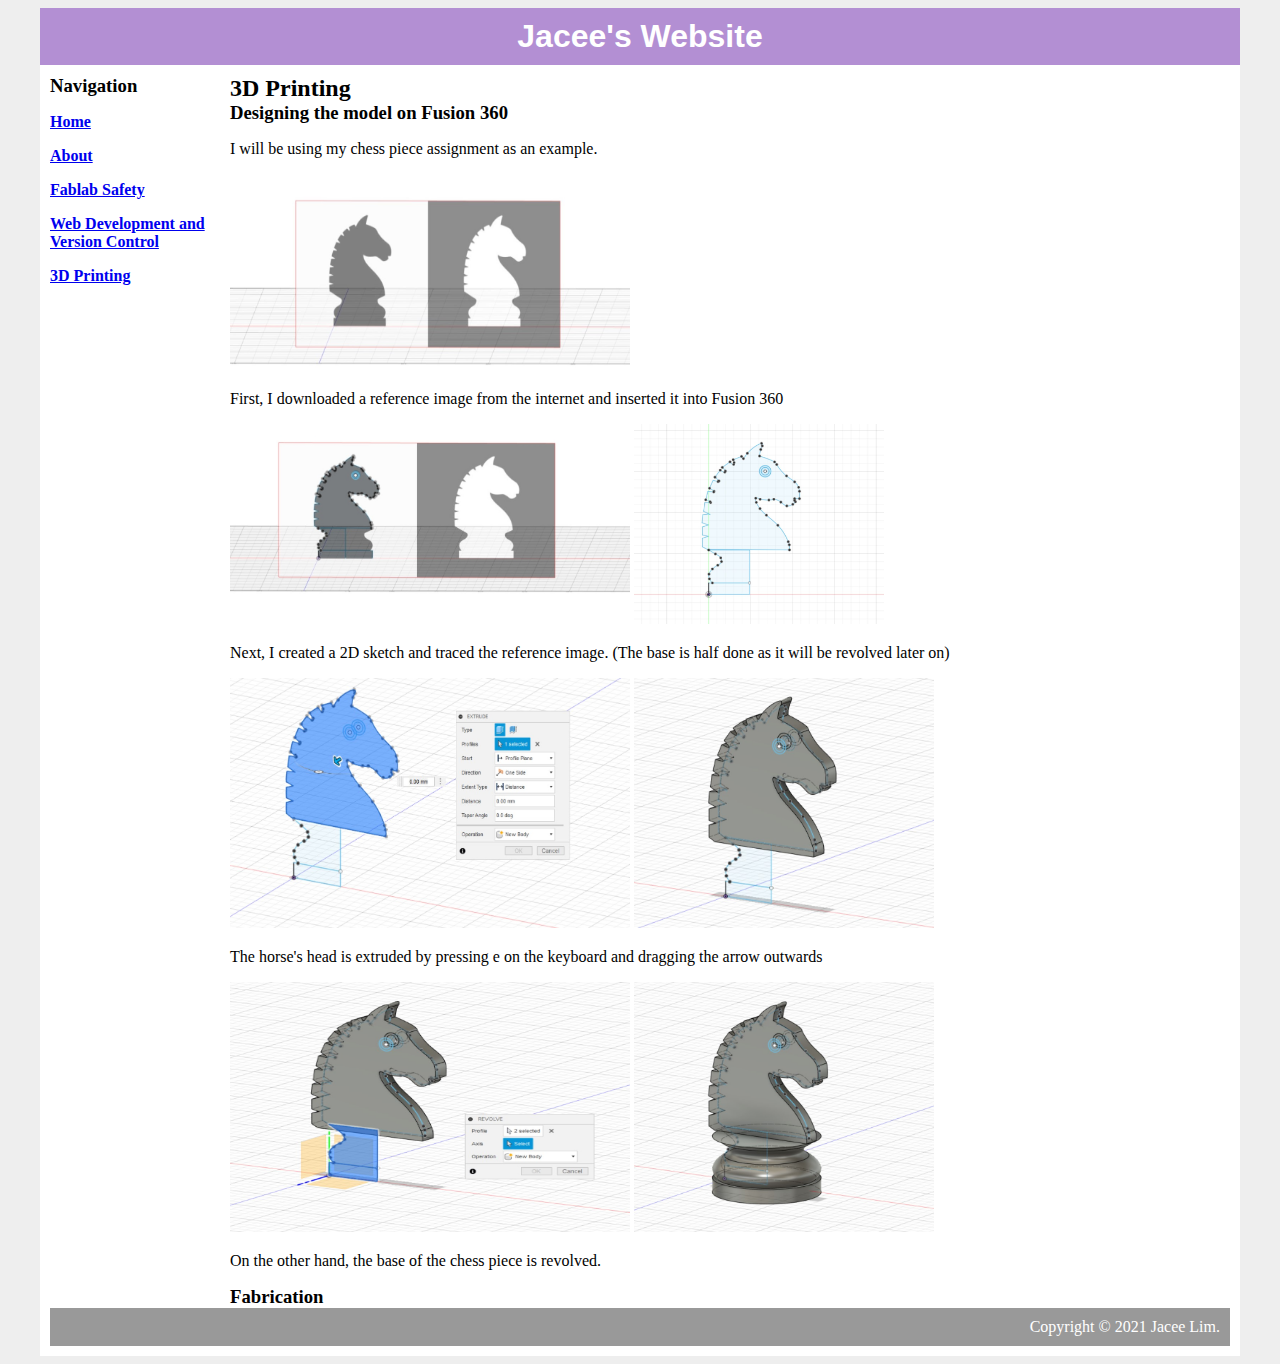
==== 3D.html @ b0611017 "added 3D printing CAD part" ====
<html>

<head>
    <title>My Website</title>
    <link rel="stylesheet" type="text/css" href="css/style.css" />
</head>

<body>
    <div id="container">
        <div id="header">
            <h1>Jacee's Website</h1>
        </div>
        <div id="content">
            <div id="nav">
                <h3>Navigation</h3>
                <ul>
                    <p><a class="selected" href="index.html">Home</a></p>
                    <p><a class="selected" href="About.html">About</a></p>
                    <p><a class="selected" href="Fablabsafety.html">Fablab Safety</a></p>
                    <p><a class="selected" href="WebDev.html">Web Development and Version Control</a></p>
                    <p><a class="selected" href="3D.html">3D Printing</a></p>
                </ul>
            </div>

            <div id="main">
                <h2>3D Printing</h2>
                <h3>Designing the model on <b>Fusion 360</b></h3>
                <p>I will be using my chess piece assignment as an example.</p>
                <img src="canvas.jpg" alt="Symbols" width="400" height="200">
                <p>First, I downloaded a reference image from the internet and inserted it into Fusion 360</p>

                <img src="tracing.jpg" alt="Symbols" width="400" height="200">
                <img src="sketch.jpg" alt="Symbols" width="250" height="200">

                <p>Next, I created a 2D sketch and traced the reference image. (The base is half done as it will be
                    revolved later on)</p>


                    <p><img src="extrude.jpg" alt="Symbols" width="400" height="250">
                    <img src="horsehead.jpg" alt="Symbols" width="300" height="250"> </p>

                    <p>The horse's head is extruded by pressing e on the keyboard and dragging the arrow outwards</p>

                    <p><img src="revolve.jpg" alt="Symbols" width="400" height="250">    
                     <img src="finalhorse.jpg" alt="Symbols" width="300" height="250"></p>
                     <p>On the other hand, the base of the chess piece is revolved.</p>

                     <h3>Fabrication</h3>
            </div>


            <div id="footer">
                Copyright &copy; 2021 Jacee Lim.
            </div>
        </div>
</body>

</html>
---- css/style.css ----
body {
      background-color: #EEEEEE;
	  font-family: Georgia, 'Times New Roman', Times, serif;
}
	  

h1, h2, h3 {
	margin: 0;
}
#container {
    background-color: white;
	width: 1200px;
	margin-left: auto;
	margin-right: auto;
}

#header {
    background-color: #B38FD3;
	color: white;
	text-align: center;
	padding:10;
	font-family:Arial, Helvetica, sans-serif ;
}   

#content {
    padding: 10px;
}

#nav {
     width: 180px;
	 float: left;
}
#nav ul {
	list-style-type: none;
	padding: 0;
}
#nav .selected {
	font-weight:bold;
}

#main {
    width: 1000px;
	float: right;
}

#footer{
    clear:both;
	padding: 10px;
	background-color: #999999;
	color: white;
	text-align: right;
}
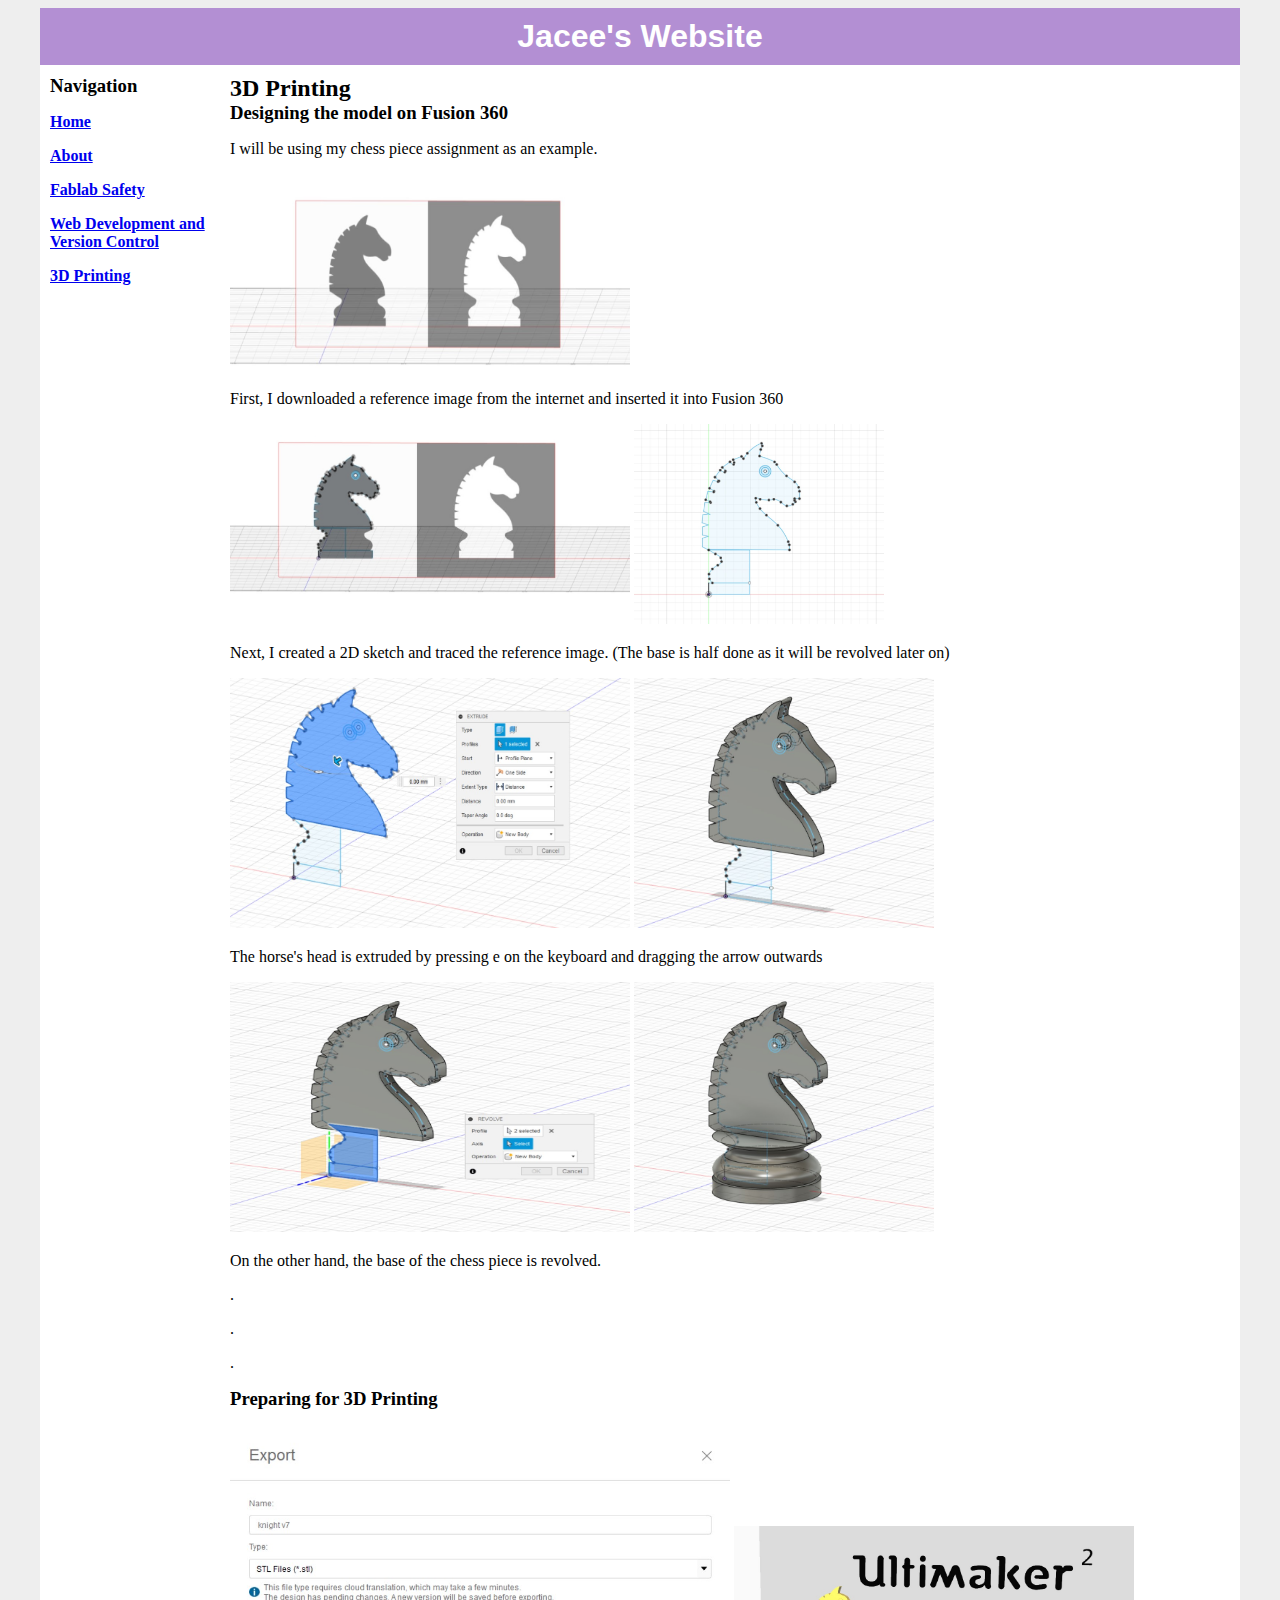
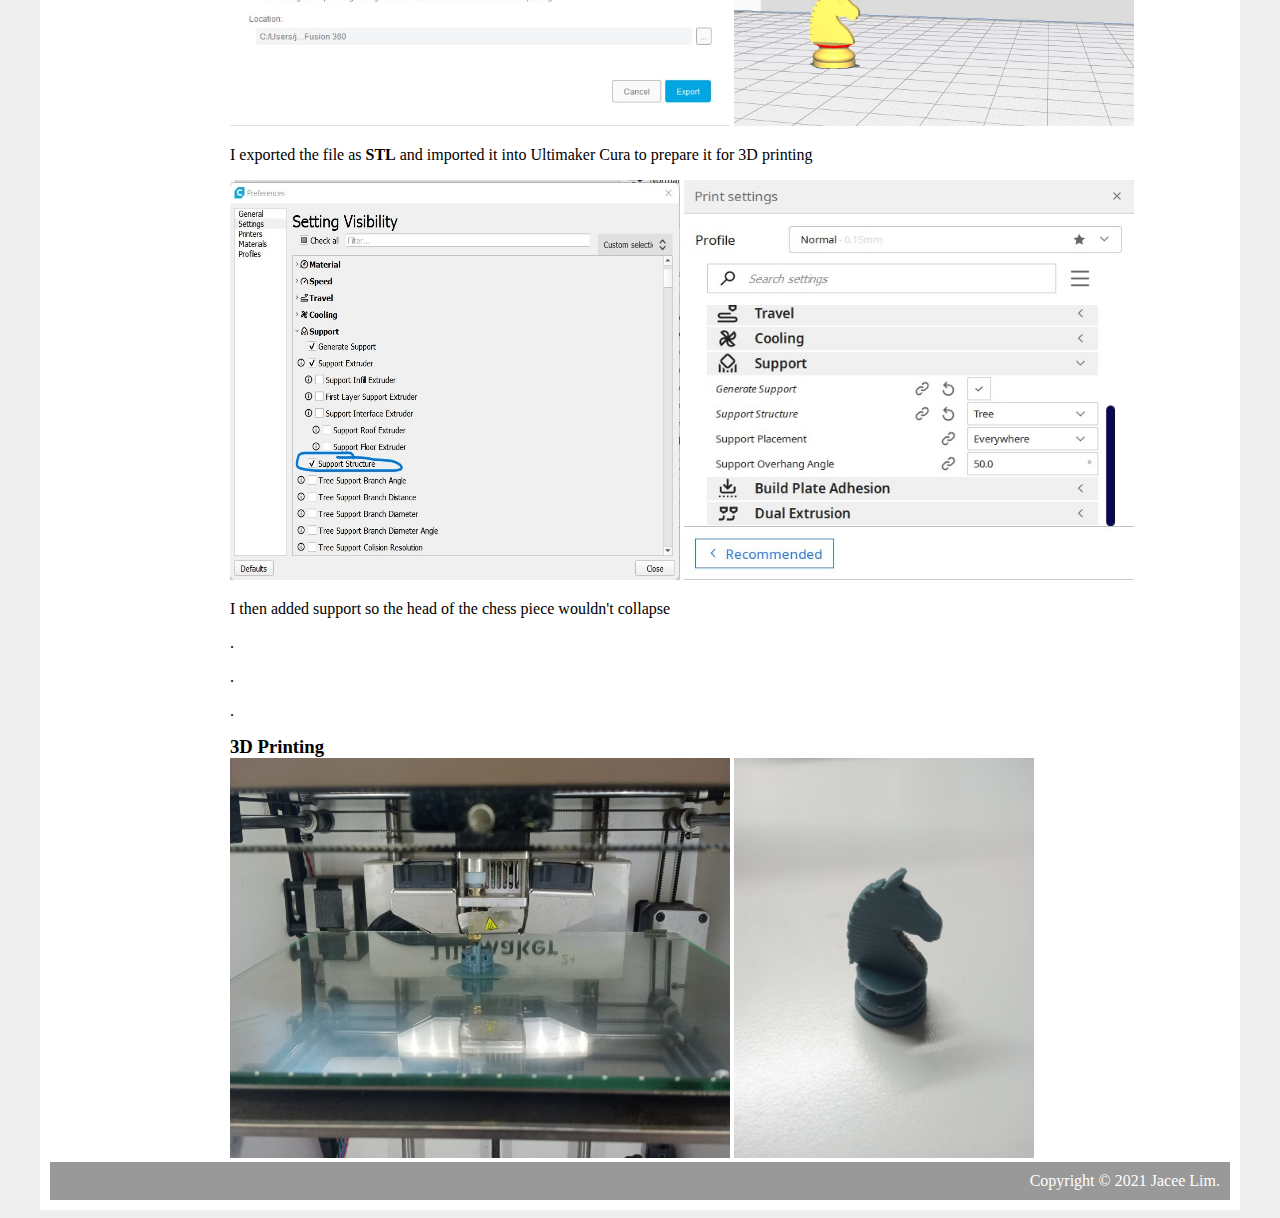
==== commit 6b559968: "done with 3D printing" ====
--- a/3D.html
+++ b/3D.html
@@ -29,23 +29,47 @@
                 <img src="canvas.jpg" alt="Symbols" width="400" height="200">
                 <p>First, I downloaded a reference image from the internet and inserted it into Fusion 360</p>
 
-                <img src="tracing.jpg" alt="Symbols" width="400" height="200">
-                <img src="sketch.jpg" alt="Symbols" width="250" height="200">
+                <p> <img src="tracing.jpg" alt="Symbols" width="400" height="200">
+                    <img src="sketch.jpg" alt="Symbols" width="250" height="200">
+                </p>
 
                 <p>Next, I created a 2D sketch and traced the reference image. (The base is half done as it will be
                     revolved later on)</p>
 
 
-                    <p><img src="extrude.jpg" alt="Symbols" width="400" height="250">
-                    <img src="horsehead.jpg" alt="Symbols" width="300" height="250"> </p>
+                <p><img src="extrude.jpg" alt="Symbols" width="400" height="250">
+                    <img src="horsehead.jpg" alt="Symbols" width="300" height="250">
+                </p>
 
-                    <p>The horse's head is extruded by pressing e on the keyboard and dragging the arrow outwards</p>
+                <p>The horse's head is extruded by pressing e on the keyboard and dragging the arrow outwards</p>
 
-                    <p><img src="revolve.jpg" alt="Symbols" width="400" height="250">    
-                     <img src="finalhorse.jpg" alt="Symbols" width="300" height="250"></p>
-                     <p>On the other hand, the base of the chess piece is revolved.</p>
+                <p><img src="revolve.jpg" alt="Symbols" width="400" height="250">
+                    <img src="finalhorse.jpg" alt="Symbols" width="300" height="250">
+                </p>
+                <p>On the other hand, the base of the chess piece is revolved.</p>
 
-                     <h3>Fabrication</h3>
+                <p>. </p>
+                <p>. </p>
+                <p>. </p>
+
+
+                <h3>Preparing for 3D Printing</h3>
+                <p> <img src="stl.jpg" alt="Symbols" width="500" height="300">
+                    <img src="ultimaker.jpg" alt="Symbols" width="400" height="200">
+                </p>
+                I exported the file as <b>STL</b> and imported it into Ultimaker Cura to prepare it for 3D printing
+
+                <p> <img src="supportstructure.jpg" alt="Symbols" width="450" height="400">
+                    <img src="tree.jpg" alt="Symbols" width="450" height="400">
+                </p>
+                <p>I then added support so the head of the chess piece wouldn't collapse</p>
+                <p>. </p>
+                <p>. </p>
+                <p>. </p>
+                <h3>3D Printing</h3>
+                <img src="3Dprintprocess.jpeg" alt="Symbols" width="500" height="400">
+
+                <img src="finalhorse3D.jpeg" alt="Symbols" width="300" height="400">
             </div>
 
 
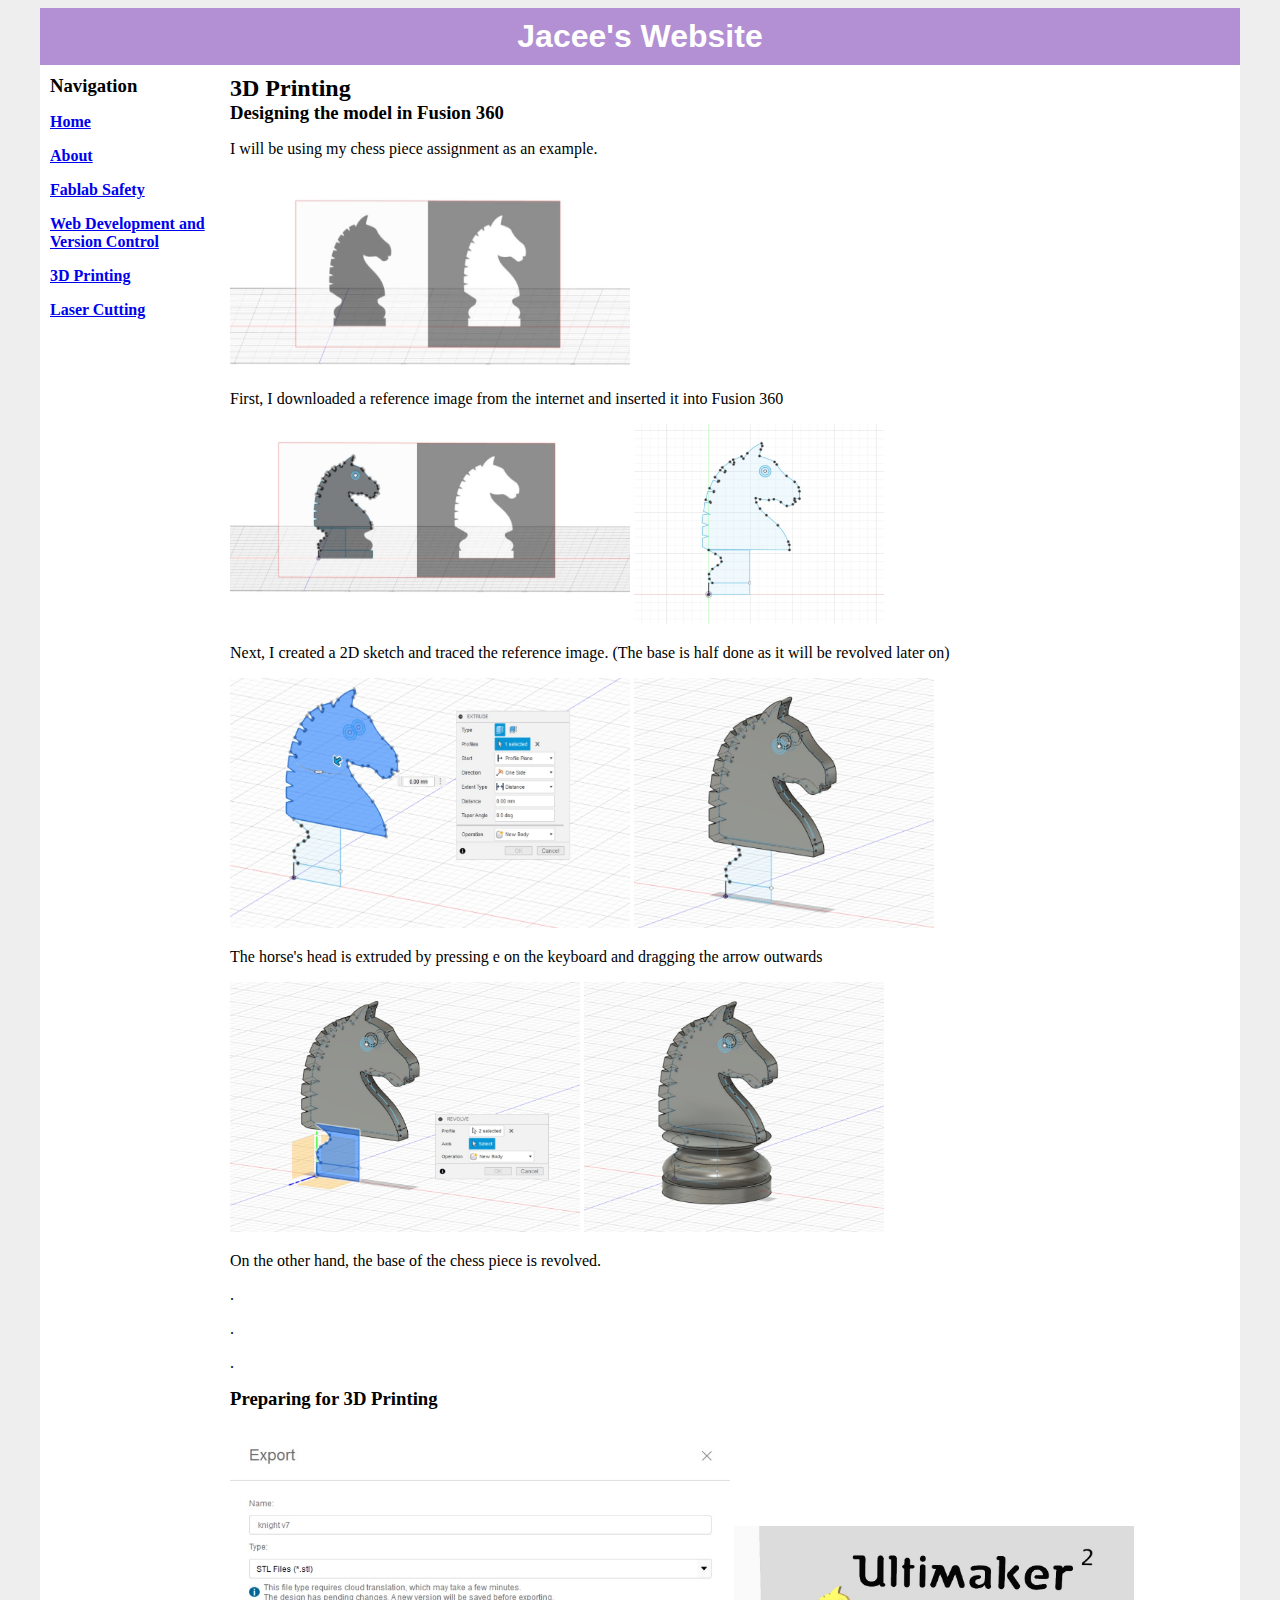
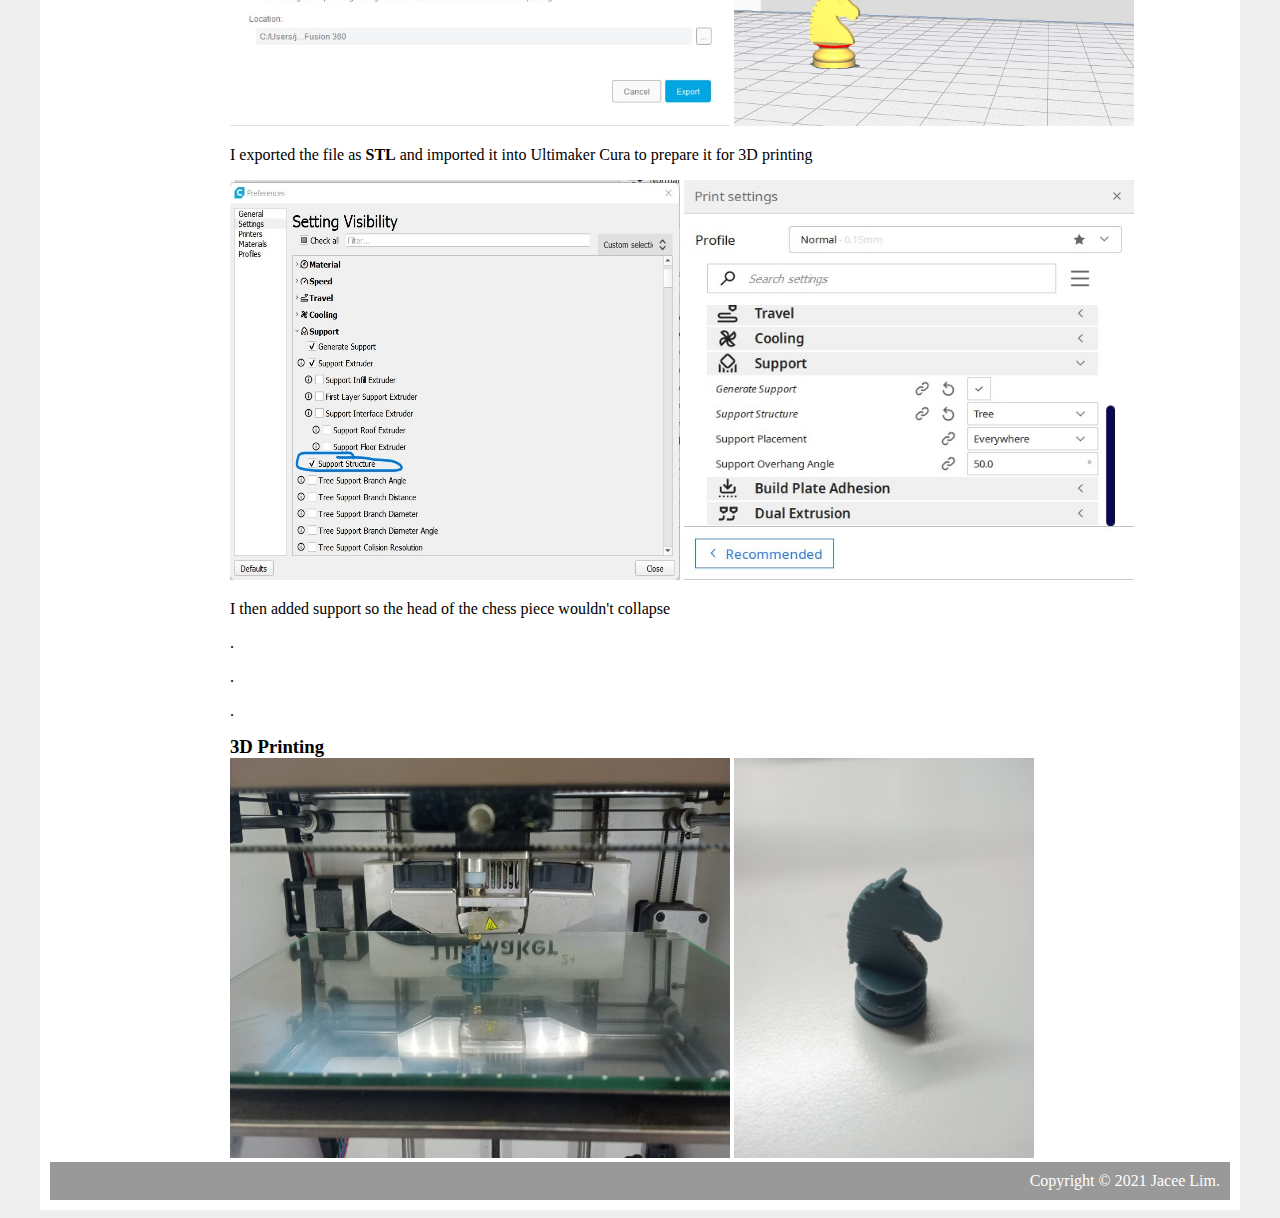
==== commit 63a5d656: "lasercutting_001" ====
--- a/3D.html
+++ b/3D.html
@@ -19,12 +19,13 @@
                     <p><a class="selected" href="Fablabsafety.html">Fablab Safety</a></p>
                     <p><a class="selected" href="WebDev.html">Web Development and Version Control</a></p>
                     <p><a class="selected" href="3D.html">3D Printing</a></p>
+                    <p><a class="selected" href="Laser.html">Laser Cutting</a></p>
                 </ul>
             </div>
 
             <div id="main">
                 <h2>3D Printing</h2>
-                <h3>Designing the model on <b>Fusion 360</b></h3>
+                <h3>Designing the model in <b>Fusion 360</b></h3>
                 <p>I will be using my chess piece assignment as an example.</p>
                 <img src="canvas.jpg" alt="Symbols" width="400" height="200">
                 <p>First, I downloaded a reference image from the internet and inserted it into Fusion 360</p>
@@ -43,7 +44,7 @@
 
                 <p>The horse's head is extruded by pressing e on the keyboard and dragging the arrow outwards</p>
 
-                <p><img src="revolve.jpg" alt="Symbols" width="400" height="250">
+                <p><img src="revolve.jpg" alt="Symbols" width="350" height="250">
                     <img src="finalhorse.jpg" alt="Symbols" width="300" height="250">
                 </p>
                 <p>On the other hand, the base of the chess piece is revolved.</p>
